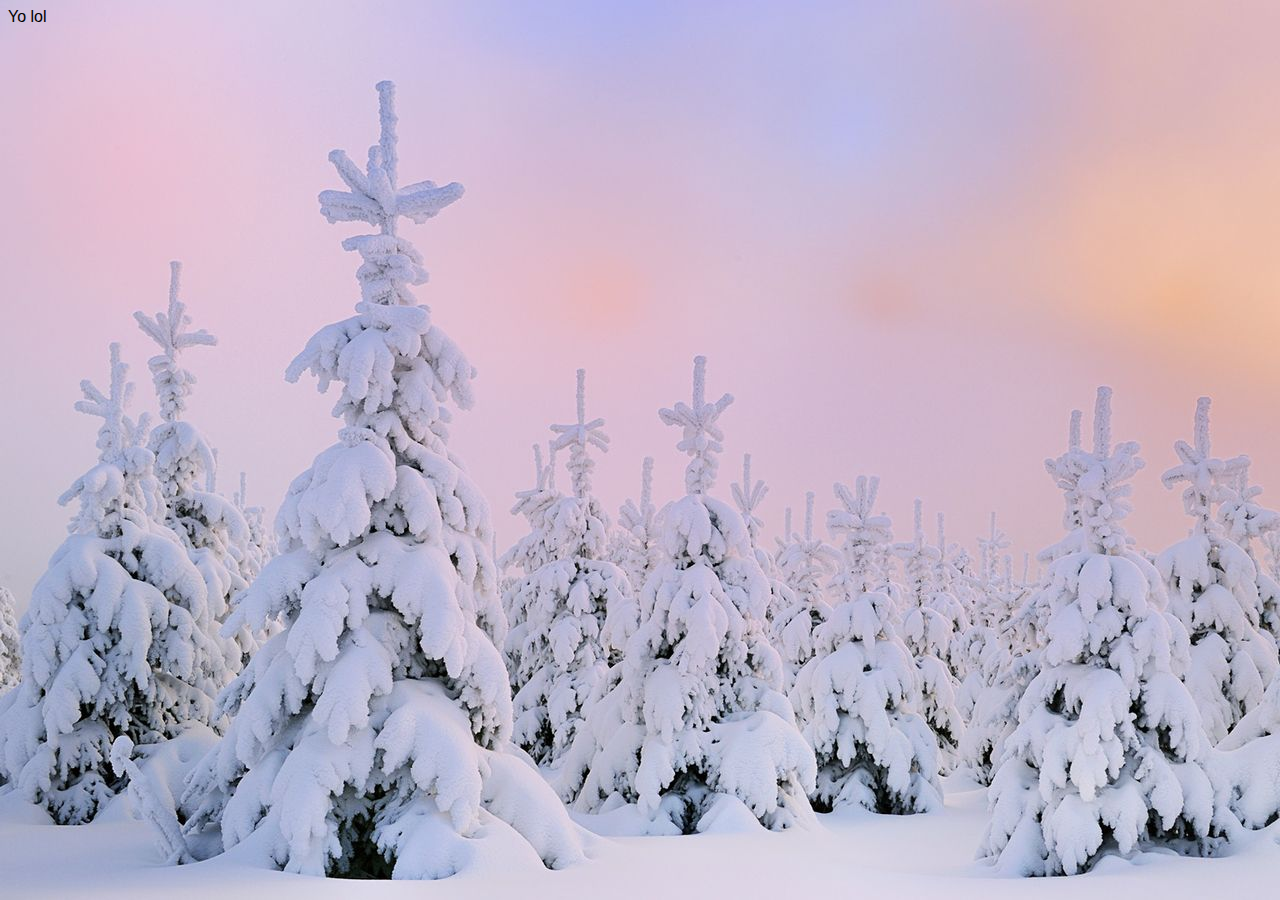
==== Site Root/js/adreses.html @ 463373c5 "I did a bunch of stuff but it looks ugly so i wil prolly delete it later" ====
<!DOCTYPE html>
<html>
<head>
    <title>Ziemas izklaides</title>
    <meta charset="UTF-6">
    <link rel="stylesheet" href="..\css\mansStils.css">
</head>
<body>
    <div>
        Yo lol
    </div>
</body>
</html>
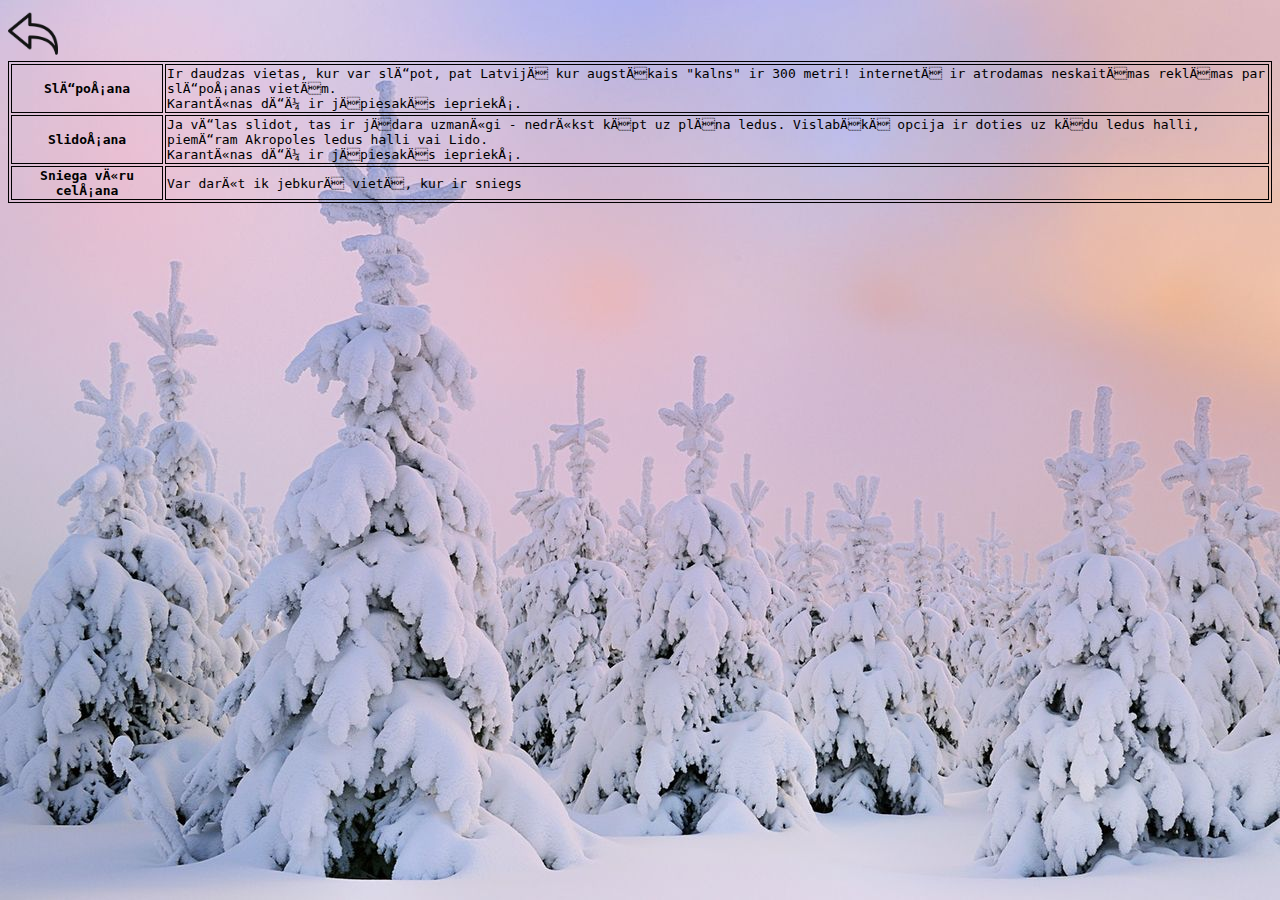
==== commit 287992f7: "i guess i finished" ====
--- a/Site Root/js/adreses.html
+++ b/Site Root/js/adreses.html
@@ -7,7 +7,22 @@
 </head>
 <body>
     <div>
-        Yo lol
+        <a href="./index.html"><img src="..\images\arrow.png" width="50px"></a>
+        <br>
+        <table>
+            <tr>
+                <th>Slēpošana</th>
+                <td>Ir daudzas vietas, kur var slēpot, pat Latvijā kur augstākais "kalns" ir 300 metri! internetā ir atrodamas neskaitāmas reklāmas par slēpošanas vietām.<br>Karantīnas dēļ ir jāpiesakās iepriekš.</td>
+            </tr>
+            <tr>
+                <th>Slidošana</th>
+                <td>Ja vēlas slidot, tas ir jādara uzmanīgi - nedrīkst kāpt uz plāna ledus. Vislabākā opcija ir doties uz kādu ledus halli, piemēram Akropoles ledus halli vai Lido.<br>Karantīnas dēļ ir jāpiesakās iepriekš.</td>
+            </tr>
+            <tr>
+                <th>Sniega vīru celšana</th>
+                <td>Var darīt ik jebkurā vietā, kur ir sniegs</td>
+            </tr>
+        </table>
     </div>
 </body>
 </html>